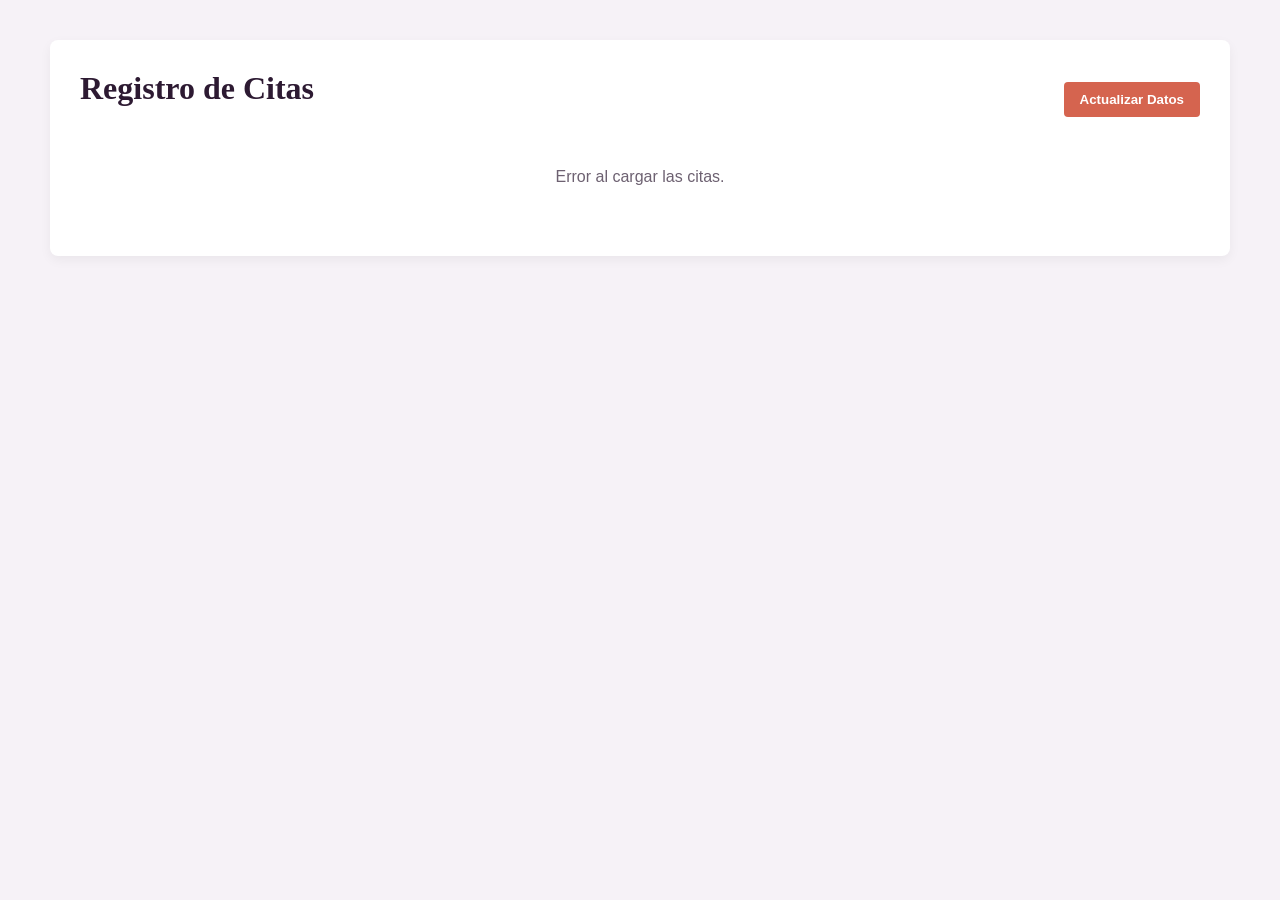
==== admin.html @ 53c3a88b "feat: sistema de agendamiento de citas con Google Sheets - Formulario con validaciones (fecha minima" ====
<!DOCTYPE html>
<html lang="es">
<head>
  <meta charset="UTF-8">
  <meta name="viewport" content="width=device-width, initial-scale=1.0">
  <title>Panel de Administración - Citas Vértice</title>
  <style>
    :root { --ink: #2d1a32; --paper: #f6f2f7; --accent: #d5644f; --muted: #6d6171; }
    body { margin: 0; background: var(--paper); color: var(--ink); font-family: Arial, sans-serif; padding: 40px 20px; }
    .wrap { max-width: 1120px; margin: auto; background: white; padding: 30px; border-radius: 8px; box-shadow: 0 4px 12px rgba(0,0,0,0.05); }
    h1 { margin-top: 0; font-family: Georgia, serif; }
    table { width: 100%; border-collapse: collapse; margin-top: 20px; font-size: 14px; }
    th, td { text-align: left; padding: 12px; border-bottom: 1px solid #ddd2de; }
    th { background: var(--ink); color: white; font-weight: bold; }
    tr:hover { background: #f9f9f9; }
    .status { font-weight: bold; padding: 4px 8px; border-radius: 4px; font-size: 12px; }
    .btn-reload { padding: 10px 16px; background: var(--accent); color: white; border: none; cursor: pointer; border-radius: 4px; font-weight: bold; }
    .btn-reload:hover { opacity: 0.9; }
    .loading { text-align: center; padding: 40px; color: var(--muted); }
  </style>
</head>
<body>
  <div class="wrap">
    <div style="display: flex; justify-content: space-between; align-items: center;">
      <h1>Registro de Citas</h1>
      <button class="btn-reload" onclick="loadCitas()">Actualizar Datos</button>
    </div>
    
    <div id="table-container">
      <div class="loading" id="loading">Cargando citas...</div>
      <table id="citas-table" style="display: none;">
        <thead>
          <tr>
            <th>Fecha de Registro</th>
            <th>Nombre</th>
            <th>Correo</th>
            <th>Fecha/Hora Cita</th>
            <th>Necesidad</th>
            <th>Modalidad</th>
            <th>Notificación</th>
            <th>WhatsApp</th>
            <th>Mensaje</th>
          </tr>
        </thead>
        <tbody id="citas-body">
          <!-- Datos insertados dinámicamente -->
        </tbody>
      </table>
    </div>
  </div>

  <script>
    // URL DEL GOOGLE APPS SCRIPT WEB APP (Debe ser la misma del index.html)
    const scriptURL = 'https://script.google.com/macros/s/AKfycbx3swhCUwmoGW7Y2pspvjthqHaJfaNAVkwnjmqjNvAUclLPd76K7VDahIpsI3e5JanH2w/exec';

    function loadCitas() {
      if (scriptURL === 'REEMPLAZAR_CON_URL_DE_APPS_SCRIPT') {
        document.getElementById('loading').innerText = 'Falta configurar la URL del Web App de Google en el código.';
        return;
      }

      document.getElementById('loading').style.display = 'block';
      document.getElementById('citas-table').style.display = 'none';
      const tbody = document.getElementById('citas-body');
      tbody.innerHTML = '';

      fetch(scriptURL + '?action=getCitas')
        .then(res => res.json())
        .then(data => {
          document.getElementById('loading').style.display = 'none';
          document.getElementById('citas-table').style.display = 'table';
          
          if(data.length === 0) {
            tbody.innerHTML = '<tr><td colspan="9" style="text-align:center;">No hay citas registradas aún.</td></tr>';
            return;
          }

          // Invertimos para ver las más recientes primero
          data.reverse().forEach(row => {
            const tr = document.createElement('tr');
            tr.innerHTML = `
              <td>${new Date(row.timestamp).toLocaleString()}</td>
              <td><strong>${row.nombre}</strong></td>
              <td>${row.correo}</td>
              <td style="color: #d5644f; font-weight: bold;">${new Date(row.fecha).toLocaleString()}</td>
              <td>${row.necesidad}</td>
              <td>${row.modalidad}</td>
              <td>${row.notificacion}</td>
              <td>${row.whatsapp || '-'}</td>
              <td><small>${row.mensaje}</small></td>
            `;
            tbody.appendChild(tr);
          });
        })
        .catch(err => {
          document.getElementById('loading').innerText = 'Error al cargar las citas.';
          console.error(err);
        });
    }

    // Cargar al inicio
    loadCitas();
  </script>
</body>
</html>
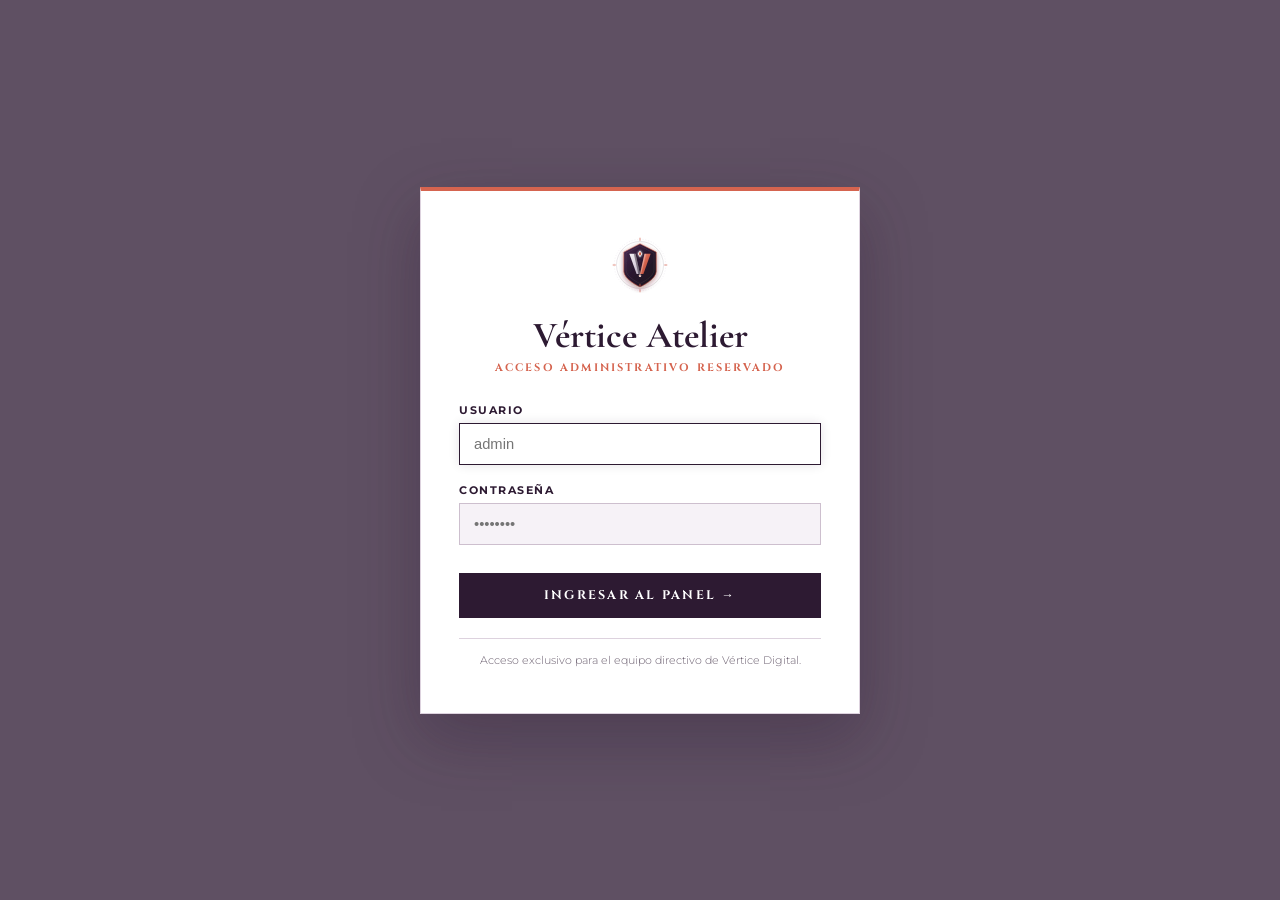
==== commit 44961101: "feat: renovacion de identidad estilo Pagani, reserva en 4 fases, panel administrativo seguro y separ" ====
--- a/admin.html
+++ b/admin.html
@@ -3,103 +3,896 @@
 <head>
   <meta charset="UTF-8">
   <meta name="viewport" content="width=device-width, initial-scale=1.0">
-  <title>Panel de Administración - Citas Vértice</title>
+  <title>Vértice Digital · Panel Administrativo de Citas</title>
+  <link rel="icon" type="image/svg+xml" href="public/favicon.svg">
+
+  <!-- Google Fonts -->
+  <link rel="preconnect" href="https://fonts.googleapis.com">
+  <link rel="preconnect" href="https://fonts.gstatic.com" crossorigin>
+  <link href="https://fonts.googleapis.com/css2?family=Cinzel:wght@500;700&family=Cormorant+Garamond:wght@400;600&family=Montserrat:wght@300;400;500;600;700&display=swap" rel="stylesheet">
+
   <style>
-    :root { --ink: #2d1a32; --paper: #f6f2f7; --accent: #d5644f; --muted: #6d6171; }
-    body { margin: 0; background: var(--paper); color: var(--ink); font-family: Arial, sans-serif; padding: 40px 20px; }
-    .wrap { max-width: 1120px; margin: auto; background: white; padding: 30px; border-radius: 8px; box-shadow: 0 4px 12px rgba(0,0,0,0.05); }
-    h1 { margin-top: 0; font-family: Georgia, serif; }
-    table { width: 100%; border-collapse: collapse; margin-top: 20px; font-size: 14px; }
-    th, td { text-align: left; padding: 12px; border-bottom: 1px solid #ddd2de; }
-    th { background: var(--ink); color: white; font-weight: bold; }
-    tr:hover { background: #f9f9f9; }
-    .status { font-weight: bold; padding: 4px 8px; border-radius: 4px; font-size: 12px; }
-    .btn-reload { padding: 10px 16px; background: var(--accent); color: white; border: none; cursor: pointer; border-radius: 4px; font-weight: bold; }
-    .btn-reload:hover { opacity: 0.9; }
-    .loading { text-align: center; padding: 40px; color: var(--muted); }
+    :root {
+      --ink: #2d1a32;
+      --ink-dark: #211225;
+      --paper: #f6f2f7;
+      --paper-pure: #ffffff;
+      --paper-subtle: #ede5ee;
+      --paper-mauve: #e9dce9;
+      
+      --accent: #d5644f;
+      --accent-soft: #f0ad92;
+      --accent-glow: rgba(213, 100, 79, 0.28);
+
+      --muted: #6d6171;
+      --line: #ddd2de;
+      --line-strong: #cdbfce;
+
+      --success: #2e7d4f;
+      --danger: #b83d31;
+    }
+
+    * { box-sizing: border-box; margin: 0; padding: 0; }
+    body {
+      background: var(--paper);
+      color: var(--ink);
+      font-family: 'Montserrat', sans-serif;
+      font-weight: 300;
+      padding: 30px 20px;
+      min-height: 100vh;
+    }
+
+    .wrap {
+      max-width: 1320px;
+      margin: auto;
+    }
+
+    /* ====== LOGIN GATE ====== */
+    #loginGate {
+      position: fixed;
+      inset: 0;
+      background: rgba(45, 26, 50, 0.75);
+      backdrop-filter: blur(10px);
+      display: flex;
+      align-items: center;
+      justify-content: center;
+      z-index: 1000;
+    }
+    .login-box {
+      background: #ffffff;
+      border: 1px solid var(--line);
+      border-top: 4px solid var(--accent);
+      box-shadow: 0 24px 60px rgba(45, 26, 50, 0.35);
+      padding: 46px 38px;
+      width: min(440px, 92vw);
+      text-align: center;
+      position: relative;
+    }
+    .login-logo {
+      width: 56px;
+      height: 56px;
+      margin: 0 auto 16px;
+    }
+    .login-box h2 {
+      font-family: 'Cormorant Garamond', serif;
+      font-size: 2.3rem;
+      color: var(--ink);
+      margin-bottom: 2px;
+    }
+    .login-subtitle {
+      font-size: 0.68rem;
+      letter-spacing: 0.2em;
+      text-transform: uppercase;
+      color: var(--accent);
+      font-family: 'Cinzel', serif;
+      font-weight: 700;
+      margin-bottom: 28px;
+      display: block;
+    }
+    .login-field {
+      margin-bottom: 18px;
+      text-align: left;
+    }
+    .login-label {
+      display: block;
+      font-size: 0.68rem;
+      letter-spacing: 0.14em;
+      text-transform: uppercase;
+      color: var(--ink);
+      font-weight: 700;
+      margin-bottom: 6px;
+    }
+    .login-input {
+      width: 100%;
+      padding: 12px 14px;
+      background: var(--paper);
+      border: 1px solid var(--line-strong);
+      color: var(--ink);
+      font-size: 0.92rem;
+      outline: none;
+      transition: all 0.3s;
+    }
+    .login-input:focus {
+      border-color: var(--ink);
+      background: #ffffff;
+      box-shadow: 0 0 10px rgba(45, 26, 50, 0.12);
+    }
+    .btn-login {
+      width: 100%;
+      padding: 14px;
+      background: var(--ink);
+      color: #ffffff;
+      font-family: 'Cinzel', serif;
+      font-size: 0.78rem;
+      letter-spacing: 0.18em;
+      font-weight: 700;
+      text-transform: uppercase;
+      border: none;
+      cursor: pointer;
+      margin-top: 10px;
+      transition: all 0.3s;
+    }
+    .btn-login:hover {
+      background: var(--accent);
+      box-shadow: 0 6px 20px var(--accent-glow);
+    }
+    .login-error {
+      color: var(--danger);
+      font-size: 0.78rem;
+      margin-top: 14px;
+      display: none;
+      font-weight: 600;
+    }
+    .login-hint {
+      font-size: 0.68rem;
+      color: var(--muted);
+      margin-top: 20px;
+      border-top: 1px solid var(--line);
+      padding-top: 14px;
+    }
+
+    /* ====== HEADER DEL DASHBOARD ====== */
+    .admin-header {
+      display: flex;
+      justify-content: space-between;
+      align-items: center;
+      padding-bottom: 22px;
+      border-bottom: 1px solid var(--line);
+      margin-bottom: 30px;
+      flex-wrap: wrap;
+      gap: 16px;
+    }
+    .brand-area {
+      display: flex;
+      align-items: center;
+      gap: 14px;
+    }
+    .brand-logo {
+      width: 44px;
+      height: 44px;
+    }
+    .brand-text h1 {
+      font-family: 'Cinzel', serif;
+      font-size: 1.15rem;
+      letter-spacing: 0.16em;
+      color: var(--ink);
+      font-weight: 700;
+    }
+    .brand-text p {
+      font-size: 0.65rem;
+      letter-spacing: 0.2em;
+      text-transform: uppercase;
+      color: var(--accent);
+      font-weight: 700;
+    }
+
+    .header-actions {
+      display: flex;
+      align-items: center;
+      gap: 12px;
+      flex-wrap: wrap;
+    }
+    .btn-action {
+      background: #ffffff;
+      border: 1px solid var(--line-strong);
+      color: var(--ink);
+      font-family: 'Cinzel', serif;
+      font-size: 0.7rem;
+      letter-spacing: 0.14em;
+      padding: 10px 18px;
+      cursor: pointer;
+      transition: all 0.25s ease;
+      display: inline-flex;
+      align-items: center;
+      gap: 8px;
+      font-weight: 700;
+    }
+    .btn-action:hover {
+      border-color: var(--ink);
+      background: var(--paper-subtle);
+    }
+    .btn-primary {
+      background: var(--ink);
+      color: #ffffff;
+      border: 1px solid var(--ink);
+      box-shadow: 0 4px 12px rgba(45, 26, 50, 0.2);
+    }
+    .btn-primary:hover {
+      background: var(--accent);
+      border-color: var(--accent);
+      color: #ffffff;
+      box-shadow: 0 6px 18px var(--accent-glow);
+    }
+    .btn-logout {
+      background: transparent;
+      border: 1px solid var(--line-strong);
+      color: var(--muted);
+    }
+    .btn-logout:hover {
+      border-color: var(--danger);
+      color: var(--danger);
+      background: #ffffff;
+    }
+
+    /* ====== MÉTRICAS ====== */
+    .metrics-grid {
+      display: grid;
+      grid-template-columns: repeat(4, 1fr);
+      gap: 18px;
+      margin-bottom: 30px;
+    }
+    .metric-card {
+      background: #ffffff;
+      border: 1px solid var(--line);
+      border-left: 4px solid var(--ink);
+      padding: 22px;
+      box-shadow: 0 4px 16px rgba(45, 26, 50, 0.04);
+      transition: border-left-color 0.3s;
+    }
+    .metric-card:hover {
+      border-left-color: var(--accent);
+    }
+    .metric-val {
+      font-family: 'Cinzel', serif;
+      font-size: 2.1rem;
+      font-weight: 700;
+      color: var(--ink);
+      line-height: 1;
+      margin-bottom: 6px;
+    }
+    .metric-label {
+      font-size: 0.68rem;
+      letter-spacing: 0.14em;
+      text-transform: uppercase;
+      color: var(--muted);
+      font-weight: 700;
+    }
+
+    /* ====== TABLA DE CITAS ====== */
+    .table-wrapper {
+      background: #ffffff;
+      border: 1px solid var(--line);
+      box-shadow: 0 8px 30px rgba(45, 26, 50, 0.05);
+      overflow-x: auto;
+    }
+    table {
+      width: 100%;
+      border-collapse: collapse;
+      font-size: 0.82rem;
+      text-align: left;
+    }
+    th {
+      background: var(--paper-subtle);
+      padding: 16px 14px;
+      font-family: 'Cinzel', serif;
+      font-size: 0.68rem;
+      letter-spacing: 0.14em;
+      text-transform: uppercase;
+      color: var(--ink);
+      border-bottom: 1px solid var(--line);
+      font-weight: 700;
+    }
+    td {
+      padding: 15px 14px;
+      border-bottom: 1px solid var(--line);
+      color: var(--ink);
+      vertical-align: middle;
+    }
+    tr:hover td {
+      background: var(--paper);
+    }
+    .client-name {
+      font-weight: 700;
+      color: var(--ink);
+    }
+    .date-badge {
+      font-family: 'Cinzel', serif;
+      font-weight: 700;
+      color: var(--accent);
+      letter-spacing: 0.04em;
+    }
+    .badge {
+      display: inline-block;
+      padding: 4px 8px;
+      font-size: 0.62rem;
+      letter-spacing: 0.12em;
+      text-transform: uppercase;
+      font-weight: 700;
+      border-radius: 2px;
+    }
+    .badge-virtual {
+      background: rgba(45, 26, 50, 0.1);
+      color: var(--ink);
+      border: 1px solid var(--line);
+    }
+    .badge-presencial {
+      background: rgba(46, 125, 79, 0.12);
+      color: var(--success);
+      border: 1px solid rgba(46, 125, 79, 0.3);
+    }
+    .btn-delete-row {
+      background: transparent;
+      border: 1px solid rgba(184, 61, 49, 0.35);
+      color: var(--danger);
+      padding: 6px 12px;
+      font-size: 0.68rem;
+      cursor: pointer;
+      transition: all 0.25s;
+      font-weight: 700;
+    }
+    .btn-delete-row:hover {
+      background: var(--danger);
+      color: #ffffff;
+    }
+
+    /* ====== MODAL: NUEVA CITA MANUAL ====== */
+    .modal-overlay {
+      position: fixed;
+      inset: 0;
+      background: rgba(45, 26, 50, 0.7);
+      backdrop-filter: blur(8px);
+      display: none;
+      align-items: center;
+      justify-content: center;
+      z-index: 2000;
+    }
+    .modal-overlay.active {
+      display: flex;
+    }
+    .modal-card {
+      background: #ffffff;
+      border: 1px solid var(--line);
+      border-top: 4px solid var(--ink);
+      box-shadow: 0 20px 60px rgba(45, 26, 50, 0.35);
+      padding: 36px;
+      width: min(600px, 94vw);
+      max-height: 90vh;
+      overflow-y: auto;
+      position: relative;
+    }
+    .modal-header {
+      display: flex;
+      justify-content: space-between;
+      align-items: center;
+      margin-bottom: 24px;
+      padding-bottom: 14px;
+      border-bottom: 1px solid var(--line);
+    }
+    .modal-header h3 {
+      font-family: 'Cormorant Garamond', serif;
+      font-size: 1.85rem;
+      color: var(--ink);
+    }
+    .btn-close-modal {
+      background: transparent;
+      border: none;
+      font-size: 1.5rem;
+      cursor: pointer;
+      color: var(--muted);
+    }
+    .btn-close-modal:hover { color: var(--ink); }
+
+    .form-grid-2 {
+      display: grid;
+      grid-template-columns: 1fr 1fr;
+      gap: 14px;
+    }
+    .f-group {
+      margin-bottom: 16px;
+    }
+    .f-label {
+      display: block;
+      font-size: 0.68rem;
+      font-family: 'Cinzel', serif;
+      letter-spacing: 0.14em;
+      text-transform: uppercase;
+      color: var(--ink);
+      font-weight: 700;
+      margin-bottom: 6px;
+    }
+    .f-input, .f-select, .f-textarea {
+      width: 100%;
+      padding: 10px 12px;
+      background: var(--paper);
+      border: 1px solid var(--line-strong);
+      color: var(--ink);
+      font-family: 'Montserrat', sans-serif;
+      font-size: 0.85rem;
+      outline: none;
+    }
+    .f-input:focus, .f-select:focus, .f-textarea:focus {
+      border-color: var(--ink);
+      background: #ffffff;
+    }
+
+    .loading-status {
+      padding: 50px;
+      text-align: center;
+      color: var(--ink);
+      font-family: 'Cinzel', serif;
+      letter-spacing: 0.18em;
+      font-size: 0.8rem;
+      font-weight: 700;
+    }
+
+    @media (max-width: 840px) {
+      .metrics-grid { grid-template-columns: 1fr 1fr; }
+      .form-grid-2 { grid-template-columns: 1fr; }
+    }
   </style>
 </head>
+
 <body>
-  <div class="wrap">
-    <div style="display: flex; justify-content: space-between; align-items: center;">
-      <h1>Registro de Citas</h1>
-      <button class="btn-reload" onclick="loadCitas()">Actualizar Datos</button>
+
+  <!-- PANTALLA DE LOGIN PRIVADO -->
+  <div id="loginGate">
+    <div class="login-box">
+      <img src="public/vertice-logo.svg" alt="Vértice" class="login-logo">
+      <h2>Vértice Atelier</h2>
+      <span class="login-subtitle">Acceso Administrativo Reservado</span>
+
+      <form id="loginForm" onsubmit="handleLogin(event)">
+        <div class="login-field">
+          <label class="login-label">Usuario</label>
+          <input type="text" id="loginUser" class="login-input" placeholder="admin" required autofocus>
+        </div>
+
+        <div class="login-field">
+          <label class="login-label">Contraseña</label>
+          <input type="password" id="loginPass" class="login-input" placeholder="••••••••" required>
+        </div>
+
+        <button type="submit" class="btn-login" id="btnLoginSubmit">Ingresar al Panel →</button>
+        <div class="login-error" id="loginError">Credenciales incorrectas. Verifique e intente nuevamente.</div>
+      </form>
+
+      <div class="login-hint">
+        Acceso exclusivo para el equipo directivo de Vértice Digital.
+      </div>
     </div>
-    
-    <div id="table-container">
-      <div class="loading" id="loading">Cargando citas...</div>
-      <table id="citas-table" style="display: none;">
+  </div>
+
+  <!-- CONTENIDO DEL DASHBOARD -->
+  <div class="dashboard-wrap" id="dashboardContent" style="display:none;">
+
+    <!-- Barra de Estado / Header -->
+    <header class="admin-header">
+      <div class="brand-area">
+        <img src="public/vertice-logo.svg" alt="Vértice" class="brand-logo">
+        <div class="brand-text">
+          <h1>VÉRTICE DIGITAL · ATELIER</h1>
+          <p>Consola de Gestión de Audiencias</p>
+        </div>
+      </div>
+
+      <div class="header-actions">
+        <span class="user-badge" id="currentUserBadge">Usuario</span>
+        <a href="index.html" class="btn-action">← Ver Sitio Web</a>
+        <button class="btn-action btn-primary" onclick="openNewAppointmentModal()">＋ Nueva Cita Manual</button>
+        <button class="btn-action" onclick="loadCitas()">Sincronizar</button>
+        <button class="btn-action btn-logout" onclick="handleLogout()">Cerrar Sesión</button>
+      </div>
+    </header>
+
+    <!-- Métricas del Estudio -->
+    <section class="metrics-grid">
+      <div class="metric-card">
+        <div class="metric-val" id="countTotal">0</div>
+        <div class="metric-label">Total Citas Registradas</div>
+      </div>
+      <div class="metric-card">
+        <div class="metric-val" id="countVirtual">0</div>
+        <div class="metric-label">Sesiones Virtuales</div>
+      </div>
+      <div class="metric-card">
+        <div class="metric-val" id="countPresencial">0</div>
+        <div class="metric-label">Reuniones Presenciales</div>
+      </div>
+      <div class="metric-card">
+        <div class="metric-val" id="countWhatsApp">0</div>
+        <div class="metric-label">Canal WhatsApp Activo</div>
+      </div>
+    </section>
+
+    <!-- Tabla de Audiencias -->
+    <div class="table-wrapper">
+      <div id="loadingBox" class="loading-status">SINCRONIZANDO EXPEDIENTES...</div>
+
+      <table id="citasTable" style="display:none;">
         <thead>
           <tr>
-            <th>Fecha de Registro</th>
-            <th>Nombre</th>
+            <th>Registro</th>
+            <th>Solicitante</th>
             <th>Correo</th>
-            <th>Fecha/Hora Cita</th>
-            <th>Necesidad</th>
+            <th>Fecha & Horario</th>
+            <th>Requerimiento</th>
             <th>Modalidad</th>
-            <th>Notificación</th>
+            <th>Canal</th>
             <th>WhatsApp</th>
-            <th>Mensaje</th>
+            <th>Notas</th>
+            <th style="text-align:center;">Gestión</th>
           </tr>
         </thead>
-        <tbody id="citas-body">
-          <!-- Datos insertados dinámicamente -->
-        </tbody>
+        <tbody id="citasBody"></tbody>
       </table>
     </div>
+
   </div>
 
+  <!-- MODAL: REGISTRAR CITA MANUAL -->
+  <div class="modal-overlay" id="newAppointmentModal">
+    <div class="modal-card">
+      <div class="modal-header">
+        <h3>Registrar Audiencia Manual</h3>
+        <button class="btn-close-modal" onclick="closeNewAppointmentModal()">×</button>
+      </div>
+
+      <form id="manualAppointmentForm" onsubmit="handleManualAppointmentSubmit(event)">
+        <div class="form-grid-2">
+          <div class="f-group">
+            <label class="f-label">Nombre del Solicitante *</label>
+            <input type="text" class="f-input" id="mNombre" required placeholder="Ej: Dra. María Augusta Morales">
+          </div>
+          <div class="f-group">
+            <label class="f-label">Correo Electrónico *</label>
+            <input type="email" class="f-input" id="mCorreo" required placeholder="contacto@empresa.com">
+          </div>
+        </div>
+
+        <div class="form-grid-2">
+          <div class="f-group">
+            <label class="f-label">Fecha de la Cita *</label>
+            <input type="date" class="f-input" id="mFecha" required>
+          </div>
+          <div class="f-group">
+            <label class="f-label">Horario Exacto *</label>
+            <select class="f-select" id="mHora" required>
+              <option value="07:00">07:00 AM</option>
+              <option value="08:00">08:00 AM</option>
+              <option value="09:00">09:00 AM</option>
+              <option value="10:00" selected>10:00 AM</option>
+              <option value="11:00">11:00 AM</option>
+              <option value="12:00">12:00 PM</option>
+              <option value="13:00">01:00 PM</option>
+              <option value="14:00">02:00 PM</option>
+              <option value="15:00">03:00 PM</option>
+              <option value="16:00">04:00 PM</option>
+              <option value="17:00">05:00 PM</option>
+              <option value="18:00">06:00 PM</option>
+              <option value="19:00">07:00 PM</option>
+              <option value="20:00">08:00 PM</option>
+            </select>
+          </div>
+        </div>
+
+        <div class="form-grid-2">
+          <div class="f-group">
+            <label class="f-label">Materia / Requerimiento *</label>
+            <select class="f-select" id="mNecesidad">
+              <option value="Página Web">Página Web</option>
+              <option value="Programa o Sistema Web">Programa o Sistema Web</option>
+              <option value="Consultoría">Consultoría</option>
+              <option value="Otro Proyecto Especializado">Otro Proyecto Especializado</option>
+            </select>
+          </div>
+          <div class="f-group">
+            <label class="f-label">Modalidad *</label>
+            <select class="f-select" id="mModalidad">
+              <option value="Virtual">Virtual (Videollamada)</option>
+              <option value="Presencial">Presencial (Quito, Ecuador)</option>
+            </select>
+          </div>
+        </div>
+
+        <div class="form-grid-2">
+          <div class="f-group">
+            <label class="f-label">Canal de Enlace</label>
+            <select class="f-select" id="mNotificacion">
+              <option value="Correo">Correo Electrónico</option>
+              <option value="WhatsApp">WhatsApp</option>
+            </select>
+          </div>
+          <div class="f-group">
+            <label class="f-label">WhatsApp (Opcional)</label>
+            <input type="tel" class="f-input" id="mWhatsapp" placeholder="+593987654321">
+          </div>
+        </div>
+
+        <div class="f-group">
+          <label class="f-label">Notas Internas / Contexto</label>
+          <textarea class="f-textarea" id="mMensaje" rows="2" placeholder="Agregada manualmente desde el panel de control..."></textarea>
+        </div>
+
+        <div style="display:flex; justify-content:flex-end; gap:12px; margin-top:20px;">
+          <button type="button" class="btn-action" onclick="closeNewAppointmentModal()">Cancelar</button>
+          <button type="submit" class="btn-action btn-primary" id="btnSubmitManual">Guardar Cita ↗</button>
+        </div>
+      </form>
+    </div>
+  </div>
+
   <script>
-    // URL DEL GOOGLE APPS SCRIPT WEB APP (Debe ser la misma del index.html)
-    const scriptURL = 'https://script.google.com/macros/s/AKfycbx3swhCUwmoGW7Y2pspvjthqHaJfaNAVkwnjmqjNvAUclLPd76K7VDahIpsI3e5JanH2w/exec';
-
-    function loadCitas() {
-      if (scriptURL === 'REEMPLAZAR_CON_URL_DE_APPS_SCRIPT') {
-        document.getElementById('loading').innerText = 'Falta configurar la URL del Web App de Google en el código.';
-        return;
+    const SCRIPT_URL = 'https://script.google.com/macros/s/AKfycbx3swhCUwmoGW7Y2pspvjthqHaJfaNAVkwnjmqjNvAUclLPd76K7VDahIpsI3e5JanH2w/exec';
+
+    // ====== CONTROL DE AUTENTICACIÓN & SESIÓN ======
+    function checkAuth() {
+      const isAuth = sessionStorage.getItem('vertice_admin_auth');
+      const user = sessionStorage.getItem('vertice_admin_user') || 'Admin';
+      const role = sessionStorage.getItem('vertice_admin_role') || 'Administrador';
+
+      if (isAuth === 'true') {
+        document.getElementById('loginGate').style.display = 'none';
+        document.getElementById('dashboardContent').style.display = 'block';
+        
+        // Mostrar badge de usuario en el header
+        const userBadge = document.getElementById('adminUserBadge');
+        if (userBadge) {
+          userBadge.innerText = `${user} (${role})`;
+        }
+
+        loadCitas();
+      } else {
+        document.getElementById('loginGate').style.display = 'flex';
+        document.getElementById('dashboardContent').style.display = 'none';
       }
-
-      document.getElementById('loading').style.display = 'block';
-      document.getElementById('citas-table').style.display = 'none';
-      const tbody = document.getElementById('citas-body');
+    }
+
+    async function handleLogin(e) {
+      e.preventDefault();
+      const u = document.getElementById('loginUser').value.trim();
+      const p = document.getElementById('loginPass').value.trim();
+      const err = document.getElementById('loginError');
+      const btn = document.getElementById('btnLoginSubmit');
+
+      btn.disabled = true;
+      btn.innerText = 'Validando credenciales...';
+      err.style.display = 'none';
+
+      try {
+        const res = await fetch(SCRIPT_URL, {
+          method: 'POST',
+          headers: { 'Content-Type': 'text/plain;charset=utf-8' },
+          body: JSON.stringify({
+            action: 'login',
+            usuario: u,
+            password: p
+          })
+        });
+
+        const resJson = await res.json();
+
+        if (resJson.success) {
+          sessionStorage.setItem('vertice_admin_auth', 'true');
+          sessionStorage.setItem('vertice_admin_user', resJson.user || u);
+          sessionStorage.setItem('vertice_admin_role', resJson.role || 'Administrador');
+          checkAuth();
+        } else {
+          err.innerText = resJson.error || 'Credenciales incorrectas. Verifique e intente de nuevo.';
+          err.style.display = 'block';
+        }
+      } catch (ex) {
+        console.error(ex);
+        err.innerText = 'Error de conexión con el servidor. Intente nuevamente.';
+        err.style.display = 'block';
+      } finally {
+        btn.disabled = false;
+        btn.innerText = 'Ingresar al Panel →';
+      }
+    }
+
+    function handleLogout() {
+      sessionStorage.removeItem('vertice_admin_auth');
+      sessionStorage.removeItem('vertice_admin_user');
+      sessionStorage.removeItem('vertice_admin_role');
+      checkAuth();
+    }
+
+    // ====== CARGA Y GESTIÓN DE CITAS ======
+    let currentCitas = [];
+
+    async function loadCitas() {
+      const loading = document.getElementById('loadingBox');
+      const table = document.getElementById('citasTable');
+      const tbody = document.getElementById('citasBody');
+
+      loading.style.display = 'block';
+      table.style.display = 'none';
       tbody.innerHTML = '';
 
-      fetch(scriptURL + '?action=getCitas')
-        .then(res => res.json())
-        .then(data => {
-          document.getElementById('loading').style.display = 'none';
-          document.getElementById('citas-table').style.display = 'table';
-          
-          if(data.length === 0) {
-            tbody.innerHTML = '<tr><td colspan="9" style="text-align:center;">No hay citas registradas aún.</td></tr>';
-            return;
-          }
-
-          // Invertimos para ver las más recientes primero
-          data.reverse().forEach(row => {
-            const tr = document.createElement('tr');
-            tr.innerHTML = `
-              <td>${new Date(row.timestamp).toLocaleString()}</td>
-              <td><strong>${row.nombre}</strong></td>
-              <td>${row.correo}</td>
-              <td style="color: #d5644f; font-weight: bold;">${new Date(row.fecha).toLocaleString()}</td>
-              <td>${row.necesidad}</td>
-              <td>${row.modalidad}</td>
-              <td>${row.notificacion}</td>
-              <td>${row.whatsapp || '-'}</td>
-              <td><small>${row.mensaje}</small></td>
-            `;
-            tbody.appendChild(tr);
+      try {
+        const res = await fetch(SCRIPT_URL + '?action=getCitas');
+        const data = await res.json();
+
+        currentCitas = data || [];
+        loading.style.display = 'none';
+        table.style.display = 'table';
+
+        if (currentCitas.length === 0) {
+          tbody.innerHTML = '<tr><td colspan="10" style="text-align:center; padding:40px; color:var(--muted);">No hay citas registradas en la hoja actualmente.</td></tr>';
+          updateMetrics([]);
+          return;
+        }
+
+        renderCitasTable(currentCitas);
+        updateMetrics(currentCitas);
+
+      } catch (err) {
+        loading.innerText = 'Error al sincronizar citas. Verifique la conexión.';
+        console.error(err);
+      }
+    }
+
+    function renderCitasTable(citas) {
+      const tbody = document.getElementById('citasBody');
+      tbody.innerHTML = '';
+
+      // Mostramos las citas más recientes primero
+      const reversed = [...citas].reverse();
+
+      reversed.forEach((row, index) => {
+        const originalIndex = citas.length - 1 - index;
+        const tr = document.createElement('tr');
+        tr.id = `row-${originalIndex}`;
+        const isVirtual = (row.modalidad || '').toLowerCase() === 'virtual';
+        const fechaStr = row.fecha || row.fechacita || '-';
+        const horaStr = row.hora ? ` · ${row.hora}` : '';
+
+        tr.innerHTML = `
+          <td style="font-size:0.75rem; color:var(--muted);">${row.timestamp ? new Date(row.timestamp).toLocaleDateString() : '-'}</td>
+          <td class="client-name">${row.nombre || '-'}</td>
+          <td><a href="mailto:${row.correo}" style="color:var(--ink); text-decoration:underline;">${row.correo || '-'}</a></td>
+          <td class="date-badge">${fechaStr}${horaStr}</td>
+          <td>${row.necesidad || '-'}</td>
+          <td><span class="badge ${isVirtual ? 'badge-virtual' : 'badge-presencial'}">${row.modalidad || '-'}</span></td>
+          <td>${row.notificacion || '-'}</td>
+          <td>${row.whatsapp ? `<a href="https://wa.me/${String(row.whatsapp).replace(/[^0-9]/g, '')}" target="_blank" style="color:var(--accent); font-weight:700;">${row.whatsapp} ↗</a>` : '—'}</td>
+          <td style="font-size:0.75rem; max-width:220px;">${row.mensaje || '<em style="color:#b0a8b5;">Sin notas</em>'}</td>
+          <td style="text-align:center;">
+            <button class="btn-delete-row" onclick="deleteAppointment(${originalIndex}, '${(row.nombre || '').replace(/'/g, "\\'")}', '${row.fecha || row.fechacita || ''}', '${row.hora || ''}', '${row.timestamp || ''}')">
+              Eliminar
+            </button>
+          </td>
+        `;
+        tbody.appendChild(tr);
+      });
+    }
+
+    function updateMetrics(citas) {
+      let virtualCount = 0;
+      let presencialCount = 0;
+      let whatsappCount = 0;
+
+      citas.forEach(row => {
+        if ((row.modalidad || '').toLowerCase() === 'virtual') virtualCount++;
+        if ((row.modalidad || '').toLowerCase() === 'presencial') presencialCount++;
+        if ((row.notificacion || '').toLowerCase() === 'whatsapp' || (row.whatsapp && String(row.whatsapp).trim())) whatsappCount++;
+      });
+
+      document.getElementById('countTotal').innerText = citas.length;
+      document.getElementById('countVirtual').innerText = virtualCount;
+      document.getElementById('countPresencial').innerText = presencialCount;
+      document.getElementById('countWhatsApp').innerText = whatsappCount;
+    }
+
+    // ====== ELIMINAR CITA ======
+    async function deleteAppointment(index, clientName, fecha, hora, timestamp) {
+      const timeLabel = hora ? `${fecha} a las ${hora}` : fecha;
+      const confirmDelete = confirm(`¿Está seguro de cancelar y eliminar la cita de "${clientName}" (${timeLabel})?`);
+      if (!confirmDelete) return;
+
+      try {
+        const payload = {
+          action: 'deleteCita',
+          fecha: fecha,
+          hora: hora,
+          timestamp: timestamp,
+          nombre: clientName
+        };
+
+        fetch(SCRIPT_URL, {
+          method: 'POST',
+          headers: { 'Content-Type': 'text/plain;charset=utf-8' },
+          body: JSON.stringify(payload)
+        }).catch(err => console.log('Delete trigger:', err));
+
+        // Optimistic UI Update
+        currentCitas.splice(index, 1);
+        renderCitasTable(currentCitas);
+        updateMetrics(currentCitas);
+
+      } catch (e) {
+        console.error(e);
+        alert('No se pudo completar la eliminación.');
+      }
+    }
+
+    // ====== MODAL: NUEVA CITA MANUAL ======
+    function openNewAppointmentModal() {
+      const today = new Date().toISOString().split('T')[0];
+      document.getElementById('mFecha').value = today;
+      document.getElementById('mFecha').setAttribute('min', today);
+      document.getElementById('newAppointmentModal').classList.add('active');
+    }
+
+    function closeNewAppointmentModal() {
+      document.getElementById('newAppointmentModal').classList.remove('active');
+      document.getElementById('manualAppointmentForm').reset();
+    }
+
+    async function handleManualAppointmentSubmit(e) {
+      e.preventDefault();
+      const btn = document.getElementById('btnSubmitManual');
+      btn.disabled = true;
+      btn.innerText = 'Guardando...';
+
+      const modalidad = document.getElementById('mModalidad').value;
+      const notificacion = modalidad === 'Virtual' ? document.getElementById('mNotificacion').value : '';
+      const whatsapp = (modalidad === 'Virtual' && notificacion === 'WhatsApp') ? document.getElementById('mWhatsapp').value.trim() : '';
+
+      const payload = {
+        nombre: document.getElementById('mNombre').value.trim(),
+        correo: document.getElementById('mCorreo').value.trim(),
+        fecha: document.getElementById('mFecha').value,
+        hora: document.getElementById('mHora').value,
+        necesidad: document.getElementById('mNecesidad').value,
+        modalidad: modalidad,
+        notificacion: notificacion,
+        whatsapp: whatsapp,
+        mensaje: document.getElementById('mMensaje').value.trim() || 'Registrada manualmente desde Panel Admin'
+      };
+
+      try {
+        const res = await fetch(SCRIPT_URL, {
+          method: 'POST',
+          headers: { 'Content-Type': 'text/plain;charset=utf-8' },
+          body: JSON.stringify(payload)
+        });
+        const resJson = await res.json();
+
+        if (resJson.error) {
+          alert('Aviso del servidor: ' + resJson.error);
+        } else {
+          currentCitas.push({
+            timestamp: new Date().toISOString(),
+            ...payload
           });
-        })
-        .catch(err => {
-          document.getElementById('loading').innerText = 'Error al cargar las citas.';
-          console.error(err);
-        });
-    }
-
-    // Cargar al inicio
-    loadCitas();
+          renderCitasTable(currentCitas);
+          updateMetrics(currentCitas);
+          closeNewAppointmentModal();
+        }
+      } catch (err) {
+        console.error(err);
+        alert('Cita enviada a la hoja de cálculo.');
+        closeNewAppointmentModal();
+        loadCitas();
+      } finally {
+        btn.disabled = false;
+        btn.innerText = 'Guardar Cita ↗';
+      }
+    }
+
+    document.addEventListener('DOMContentLoaded', checkAuth);
   </script>
+
 </body>
 </html>
